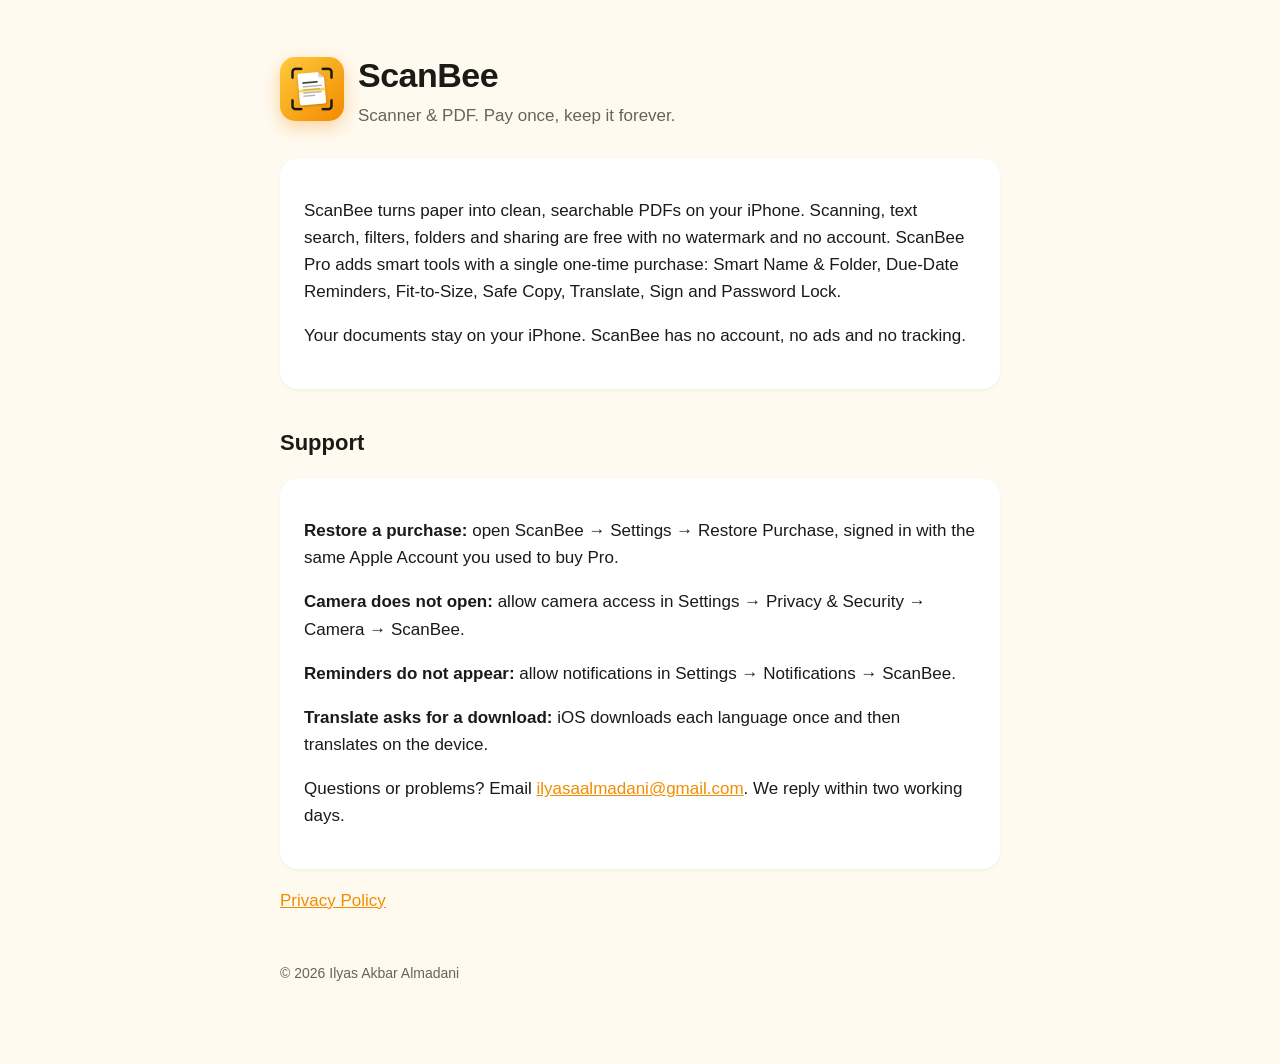
==== index.html @ 7ffb4601 "ScanBee support and privacy pages Co-Authored-By: Claude Opus 5.5 <noreply@anthropic.com>" ====
<!doctype html>
<html lang="en">
<head>
<meta charset="utf-8"><meta name="viewport" content="width=device-width, initial-scale=1">
<title>ScanBee — Scanner &amp; PDF, pay once</title>
<meta name="description" content="ScanBee scans documents into clean, searchable PDFs on your iPhone. Free scanning without watermarks; Pro tools unlock with one payment.">
<link rel="stylesheet" href="style.css"><link rel="icon" href="icon.png">
</head>
<body><main>
<header><img src="icon.png" alt=""><div><h1>ScanBee</h1><p class="tag">Scanner &amp; PDF. Pay once, keep it forever.</p></div></header>
<div class="card">
<p>ScanBee turns paper into clean, searchable PDFs on your iPhone. Scanning, text search, filters, folders and sharing are free with no watermark and no account. ScanBee Pro adds smart tools with a single one-time purchase: Smart Name &amp; Folder, Due-Date Reminders, Fit-to-Size, Safe Copy, Translate, Sign and Password Lock.</p>
<p>Your documents stay on your iPhone. ScanBee has no account, no ads and no tracking.</p>
</div>
<h2>Support</h2>
<div class="card">
<p><strong>Restore a purchase:</strong> open ScanBee → Settings → Restore Purchase, signed in with the same Apple Account you used to buy Pro.</p>
<p><strong>Camera does not open:</strong> allow camera access in Settings → Privacy &amp; Security → Camera → ScanBee.</p>
<p><strong>Reminders do not appear:</strong> allow notifications in Settings → Notifications → ScanBee.</p>
<p><strong>Translate asks for a download:</strong> iOS downloads each language once and then translates on the device.</p>
<p>Questions or problems? Email <a href="mailto:ilyasaalmadani@gmail.com?subject=ScanBee">ilyasaalmadani@gmail.com</a>. We reply within two working days.</p>
</div>
<p><a href="privacy.html">Privacy Policy</a></p>
<footer>© 2026 Ilyas Akbar Almadani</footer>
</main></body></html>
---- style.css ----
:root { --honey: #ffbe1f; --honey-deep: #f28c00; --ink: #1c1a17; --bg: #fffaf0; --card: #ffffff; --muted: #6b6257; }
@media (prefers-color-scheme: dark) { :root { --bg: #14110d; --card: #211c16; --ink: #f7f1e6; --muted: #b9ad9c; } }
* { box-sizing: border-box; }
body { margin: 0; font: 17px/1.6 -apple-system, BlinkMacSystemFont, "Segoe UI", sans-serif; background: var(--bg); color: var(--ink); }
main { max-width: 760px; margin: 0 auto; padding: 48px 20px 80px; }
header { display: flex; align-items: center; gap: 14px; margin-bottom: 28px; }
header img { width: 64px; height: 64px; border-radius: 15px; box-shadow: 0 6px 18px rgba(242,140,0,.35); }
h1 { font-size: 34px; margin: 0; letter-spacing: -0.5px; }
h2 { margin-top: 36px; font-size: 22px; }
.tag { color: var(--muted); margin: 0; }
.card { background: var(--card); border-radius: 18px; padding: 22px 24px; margin: 18px 0; box-shadow: 0 1px 3px rgba(0,0,0,.06); }
a { color: var(--honey-deep); }
.btn { display: inline-block; background: linear-gradient(135deg, var(--honey), var(--honey-deep)); color: #1c1a17; text-decoration: none; font-weight: 700; padding: 12px 22px; border-radius: 999px; }
ul { padding-left: 20px; }
footer { margin-top: 48px; color: var(--muted); font-size: 14px; }
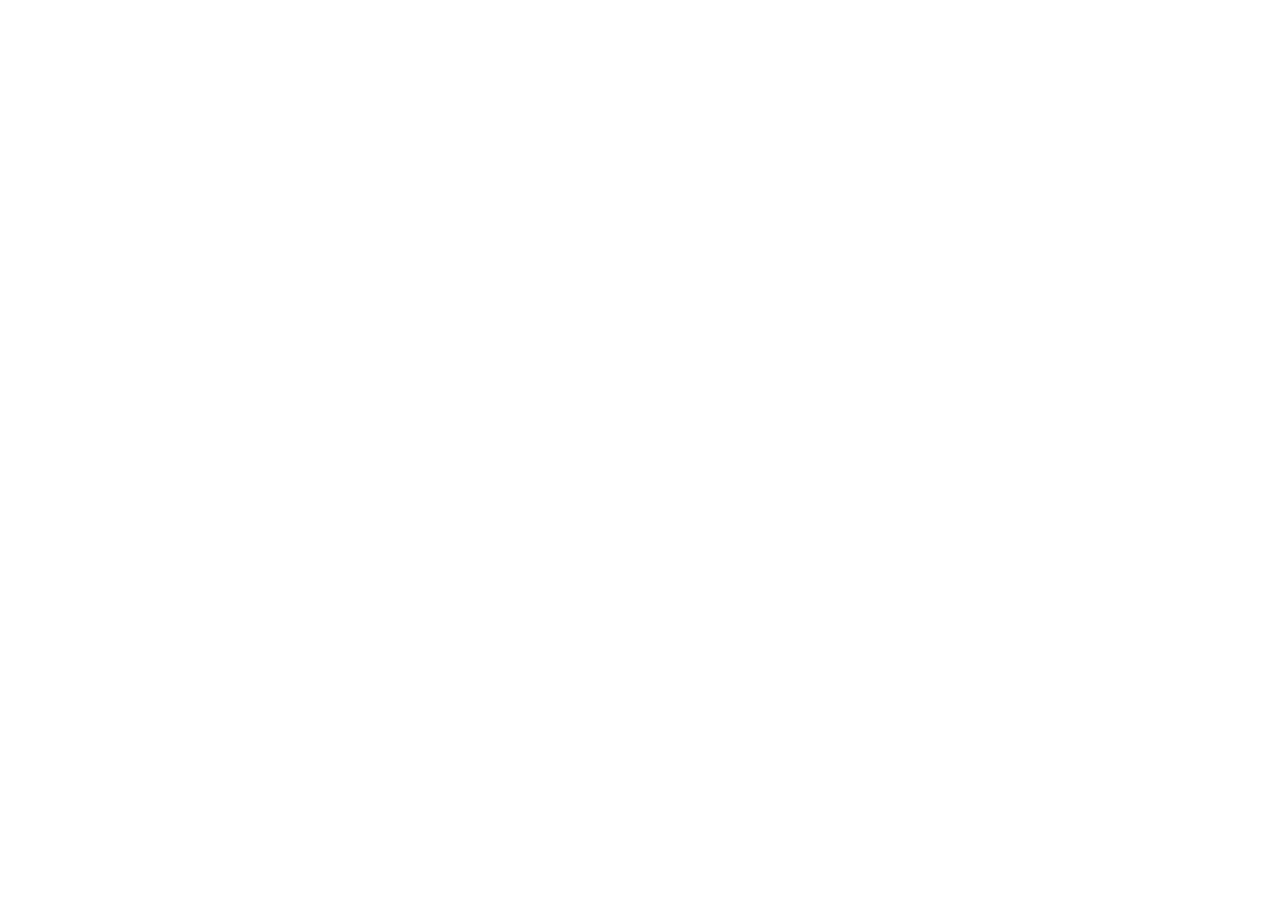
==== commit 3ef14143: "Redirect to JijiDoc pages on jijilabsdigital.com" ====
--- a/index.html
+++ b/index.html
@@ -1,25 +1 @@
-<!doctype html>
-<html lang="en">
-<head>
-<meta charset="utf-8"><meta name="viewport" content="width=device-width, initial-scale=1">
-<title>ScanBee — Scanner &amp; PDF, pay once</title>
-<meta name="description" content="ScanBee scans documents into clean, searchable PDFs on your iPhone. Free scanning without watermarks; Pro tools unlock with one payment.">
-<link rel="stylesheet" href="style.css"><link rel="icon" href="icon.png">
-</head>
-<body><main>
-<header><img src="icon.png" alt=""><div><h1>ScanBee</h1><p class="tag">Scanner &amp; PDF. Pay once, keep it forever.</p></div></header>
-<div class="card">
-<p>ScanBee turns paper into clean, searchable PDFs on your iPhone. Scanning, text search, filters, folders and sharing are free with no watermark and no account. ScanBee Pro adds smart tools with a single one-time purchase: Smart Name &amp; Folder, Due-Date Reminders, Fit-to-Size, Safe Copy, Translate, Sign and Password Lock.</p>
-<p>Your documents stay on your iPhone. ScanBee has no account, no ads and no tracking.</p>
-</div>
-<h2>Support</h2>
-<div class="card">
-<p><strong>Restore a purchase:</strong> open ScanBee → Settings → Restore Purchase, signed in with the same Apple Account you used to buy Pro.</p>
-<p><strong>Camera does not open:</strong> allow camera access in Settings → Privacy &amp; Security → Camera → ScanBee.</p>
-<p><strong>Reminders do not appear:</strong> allow notifications in Settings → Notifications → ScanBee.</p>
-<p><strong>Translate asks for a download:</strong> iOS downloads each language once and then translates on the device.</p>
-<p>Questions or problems? Email <a href="mailto:ilyasaalmadani@gmail.com?subject=ScanBee">ilyasaalmadani@gmail.com</a>. We reply within two working days.</p>
-</div>
-<p><a href="privacy.html">Privacy Policy</a></p>
-<footer>© 2026 Ilyas Akbar Almadani</footer>
-</main></body></html>
+<!doctype html><html lang="en"><head><meta charset="utf-8"><title>JijiDoc</title><meta http-equiv="refresh" content="0; url=https://jijilabsdigital.com/jijidoc/"><link rel="canonical" href="https://jijilabsdigital.com/jijidoc/"></head><body><p>ScanBee is now JijiDoc by PT JIJI LABS DIGITAL. <a href="https://jijilabsdigital.com/jijidoc/">Continue</a>.</p></body></html>
